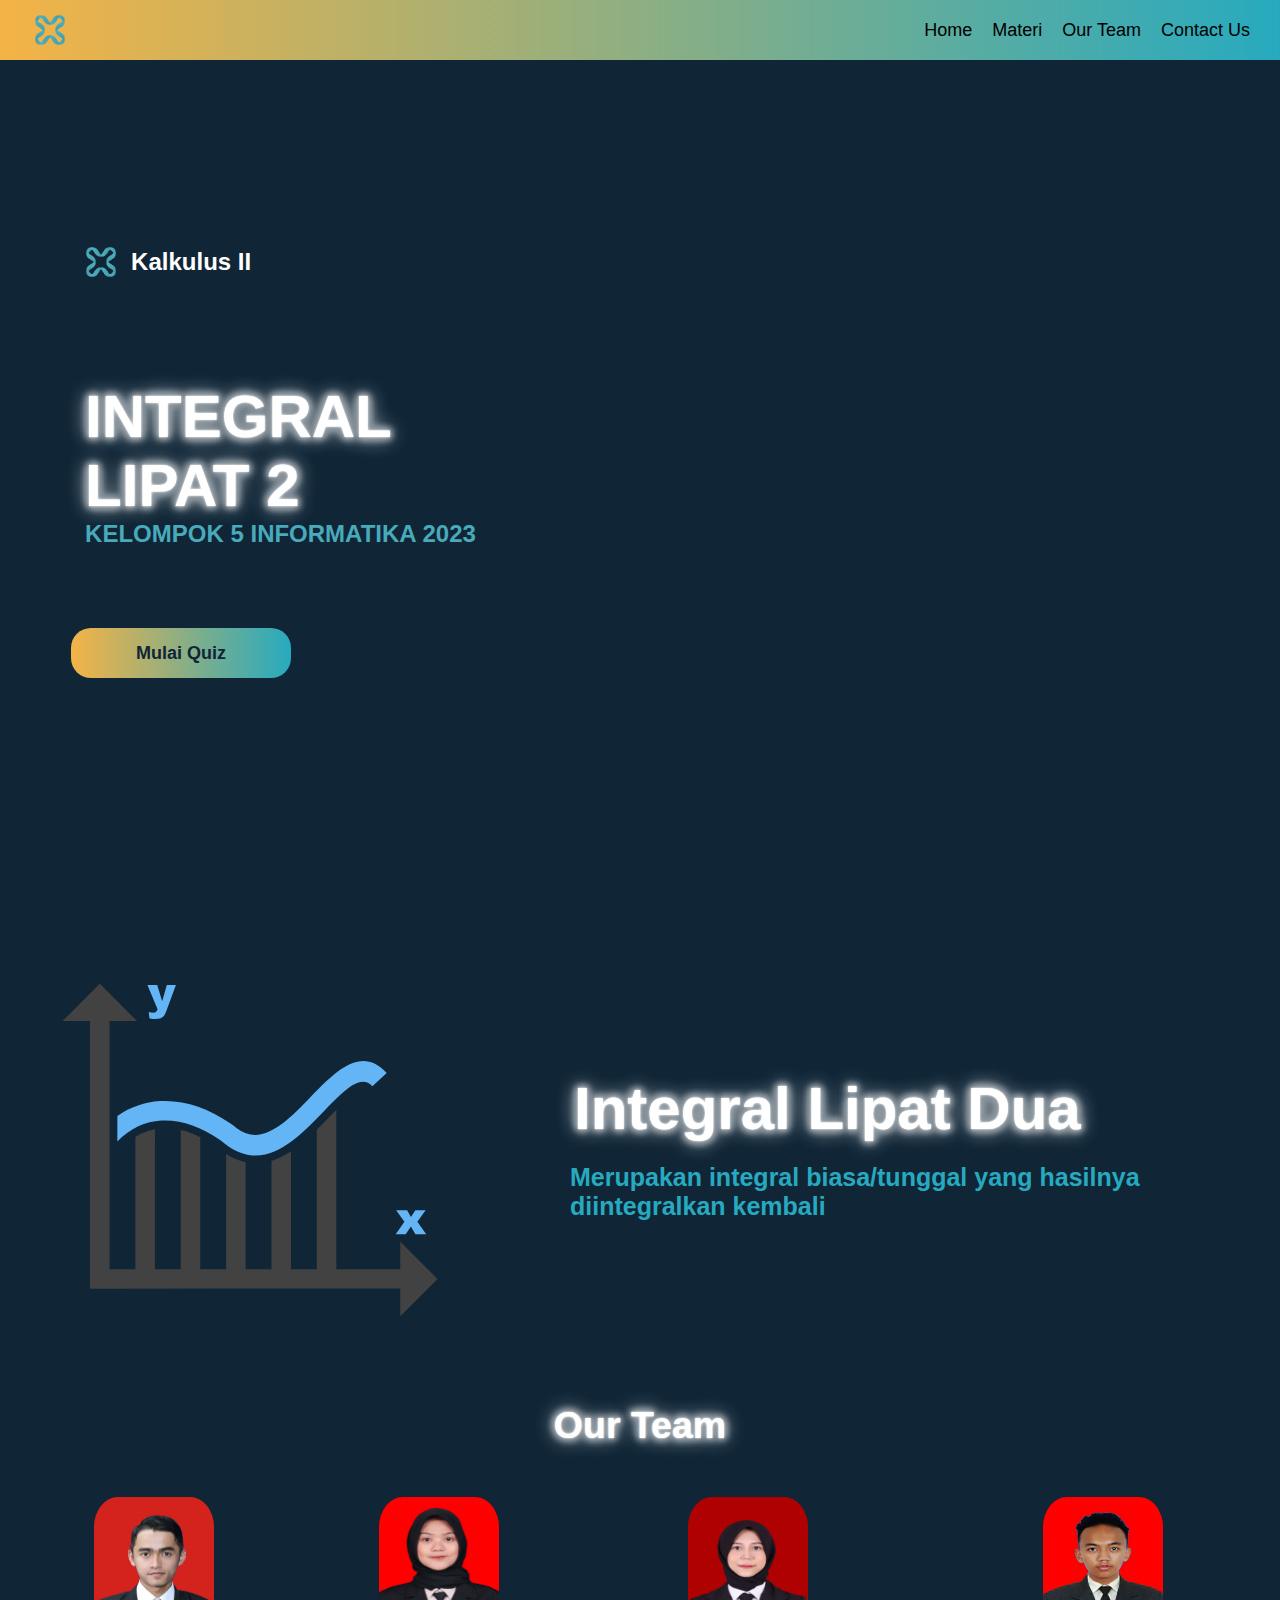
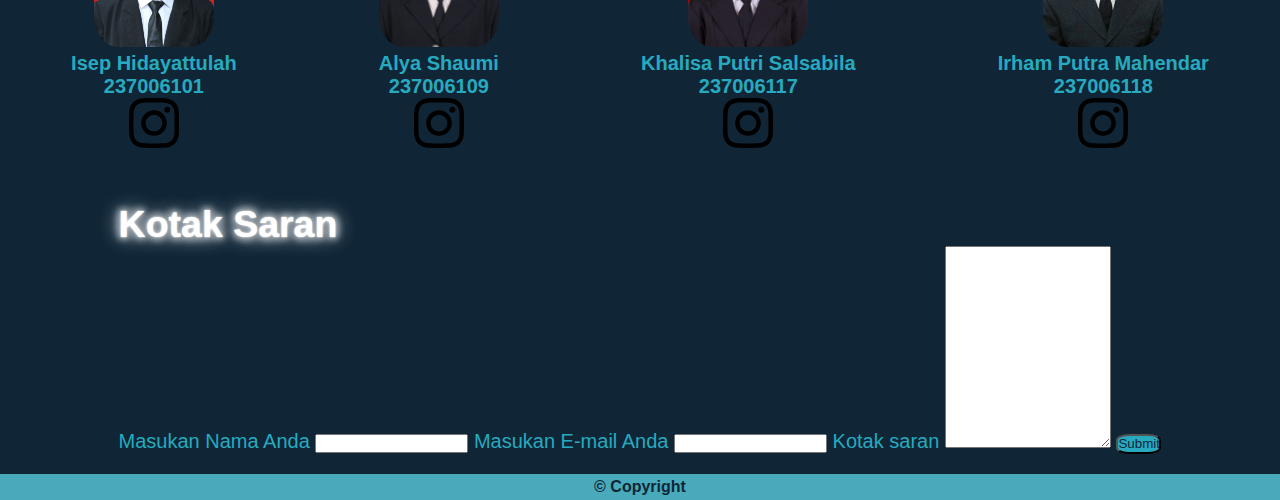
==== index.html @ 83ba143b "first commit" ====
<!DOCTYPE html>
<html lang="en">
<head>
  <meta charset="UTF-8">
  <meta name="viewport" content="width=device-width, initial-scale=1.0">
  <title>Integral Lipat Dua</title>
  <link rel="stylesheet" href="style.css">
</head>
<body>

  <!-- navigation -->
  <div class="navigation">
    <div class="nav-container">
      <img class="icon" src="assets/nobgIcon.png" alt=""></a>
      
      <div class="nav-list">
        <div class="list-item"><a href="">Home</a></div>
        <div class="list-item"><a href="">Materi</a></div>
        <div class="list-item"><a href="">Our Team</a></div>
        <div class="list-item"><a href="">Contact Us</a></div>
      </div>
    </div>
  </div>
  <!-- end navigation -->
  
  <!-- Home section -->
  <section class="Home">    
    <div class="container">
      <div class="content">
        <div class="first-side">
        <div class="firstSide-container">
          <div class="header-1">
            <img class="icon" src="assets/nobgIcon.png" alt=""></a>
            <h2 class="header-1">Kalkulus II</h2>
          </div>
          <div class="header-2">
            <div class="glow">INTEGRAL</div>
            <div class="glow">LIPAT 2</div>
            <div style="font-size: 24px; color: #48aaba; font-weight: bold;">KELOMPOK 5 INFORMATIKA 2023</div>
          </div>
          <button class="button-mulai">Mulai Quiz</button>
        </div>
      </div>
      <div class="second-side">
        <div class="secondSide-container">
          
        </div>
      </div>
    </div>
  </div>
  </section>
  <!-- end Home section -->

  <!-- Materi section -->
  <section class="Materi">
    <div class="pengertian">
      <div class="gambar">
        <img src="/assets/reshot-icon-integral-FRNYMEZ7V9.svg" width="500" height="500">
      </div>
      <div class="pengertian-container">
        <div class="pengertian-header">
          <h2 class="glow">Integral Lipat Dua</h2>
        </div>
        <div class="pengertian-content">
          <p>
            Merupakan integral biasa/tunggal yang hasilnya diintegralkan kembali
          </p>
          </div>
        </div>
    </div>
  </section>
  <!-- end Materi section -->

  <!-- Our Team section -->
  <section class="Our-Team">
    <div class="text">
      <h2 class="glow">Our Team</h2>
    </div>
    <div class="Team-container">
      <div class="Team">
        <div class="img">
          <img class="Isep" src="/assets/Isep.jpg" width="120" height="150">
        </div>
          <p>Isep Hidayattulah</p>
        <p>237006101</p>
        <a href="https://www.instagram.com/sepphidayat77/" target="_blank"><img src="/assets/instagram.svg" width="50" height="50"></a>
      </div>
      <div class="Team">
        <div class="img">
          <img class="Alya" src="/assets/Alya.jpg" width="120" height="150">
        </div>
          <p>Alya Shaumi</p>
        <p>237006109</p>
        <a href="https://www.instagram.com/alyashmi/" target="_blank"><img src="/assets/instagram.svg" width="50" height="50"></a>
      </div>
      <div class="Team">
        <div class="img">
          <img class="Khalisa" src="/assets/Khalisa.jpg" width="120" height="150">
        </div>
        <p>Khalisa Putri Salsabila</p>
        <p>237006117</p>
        <a href="https://www.instagram.com/khalisaputris_/" target="_blank"><img src="/assets/instagram.svg" width="50" height="50"></a>
      </div>
      <div class="Team">
        <div class="img">
          <img class="Irham" src="/assets/Irham.jpg" width="120" height="150">
        </div>
        <p>Irham Putra Mahendar</p>
        <p>237006118</p>
        <a href="https://www.instagram.com/irham_ipm_994/" target="_blank"><img src="/assets/instagram.svg" width="50" height="50"></a>
      </div>
    </div>
  </section>
  <!-- end Our Team section -->

  <!-- Contact Us section -->
  <section class="contact-us">
    <div class="kotak-saran">
      <form action="saran-dan-masukan">
        <h2 class="glow">Kotak Saran</h2>
        <div class="saran">
          <label for="name">Masukan Nama Anda</label>
          <input type="text" id="name" name="name" placeholder="">
          
          <label for="email">Masukan E-mail Anda</label>
          <input type="text" id="email" name="email" placeholder="">
          
          <label for="subject">Kotak saran</label>
          <textarea id="subject" name="subject" placeholder="" style="height:200px"></textarea>
          
          <input class="btn-primary" type="submit" value="Submit">
        </div>
      </form>
    </div>
  </section>
  <!-- end Contact Us section -->

  <div class="copyright">
    &#169; Copyright
  </div>

  <link rel="Quiz" href="JavaScript.JS">
</body>
</html>
---- style.css ----
* {
  margin: 0;
  padding: 0;
  font-family: 'Gill Sans', 'Gill Sans MT', Calibri, 'Trebuchet MS', sans-serif;
}

body {
  background-color: #102637;
}

.navigation {
  width: 100%;
  height: 60px;
  position: fixed;
  background: linear-gradient(to right,#F4B346 ,#27AABF);
  display: flex;
  align-items: center;
  justify-content: center;
}

.container {
  height: 100vh;
  width: 100%;
  color: white;
  display: flex;
  justify-content: center;
  align-items: center;
}

.nav-container {
  display: flex;
  align-items: center;
  justify-content: space-between;
  width: 100%;
  padding: 0px 20px 0px 20px;
}

.icon {
  height: 40px;
  padding-left: 10px;
  padding-right: 10px;
}

.nav-list {
  display: flex;
}

.list-item {
  padding: 0px 10px 0px 10px;
  font-size: 18px;
}

a {
  text-decoration: none;
  color: black;
}

.content {
  width: 100%;
  display: flex;
}

.first-side {
  flex: 5;
  color: white;
  display: flex;
  height: 100%;
}

.second-side {
  flex: 4;
}

::-webkit-scrollbar {
  display: none;
}

.firstSide-container {
  display: flex;
  flex-direction: column;
  height: 100%;
  justify-content: space-between;
  padding: 10%;
}

.header-1 {
  height: 80px;
  display: flex;
  align-items: center;
}

.header-2 {
  padding-left: 14px;
  padding-right: 14px;
  font-size: 60px;
  margin: 80px 0px;
  font-weight: bold;
}

.glow {
  text-shadow: 0 0 2px #fff, 0 0 6px #fff, 0 0 6px #102637, 0 0 10px #102637, 0 0 10px #fff, 0 0 10px #fff, 0 0 20px #fff;
  /* -webkit-text-fill-color: white; Will override color (regardless of order) */
  /* -webkit-text-stroke-width: 1px;
  /* -webkit-text-stroke-color: #175f64;  */
}

.button-mulai {
  border-radius: 20px;
  border: none;
  height: 50px;
  width: 220px;
  background: linear-gradient(to right,#F4B346 ,#27AABF);
  font-size: 18px;
  font-weight: bold;
  color: #102637;
}

.button-mulai:hover {
  cursor: pointer;
}

.Materi{
  background-color: #102637;
  color: #27AABF;
}

.pengertian{
  display: flex;
}

.pengertian-container {
  margin: auto;
  object-fit: cover;
}

.pengertian-header {
  color: white;
  padding-left: 14px;
  padding-right: 14px;
  font-size: 40px;
  margin: 20px 60px;
  font-weight: bold;
}

.pengertian-content{
  font-size: 25px;
  font-weight: bold;
  margin: 0px 30px 30px 70px;
}

.text{
  font-size: 25px;
  color: white;
  text-align: center;
  margin-bottom: 50px;
}

.Team-container{
  display: flex;
}

.Team {
  margin: auto;
  padding: 00px 0px 30px 0px;
  text-align: center;
  color: #27AABF;
  font-size: 20px;
  font-weight: bold;
  border-radius: 100%;
}

img{
  border-radius: 20%;
}

.contact-us{
  color: white;
  font-size: 25px;
  display: flex;
  justify-content: center;
  align-items: center;
  flex-direction: column;
  padding: 20px 0px;
}

form .saran{
  color: #27AABF;
  font-size: 20px;
}

.btn-primary{
  border-radius: 30%;
  height: 20px;
  width: 45px;
  color: #102637;
  background-color: #27AABF;
}

.copyright {
  width: 100%;
  background-color: #48aaba;
  color: white;
  display: flex;
  justify-content: center;
  align-items: center;
  padding: 4px 0px;
  color: #102637;
  font-weight: bold;
  position: absolute;
}
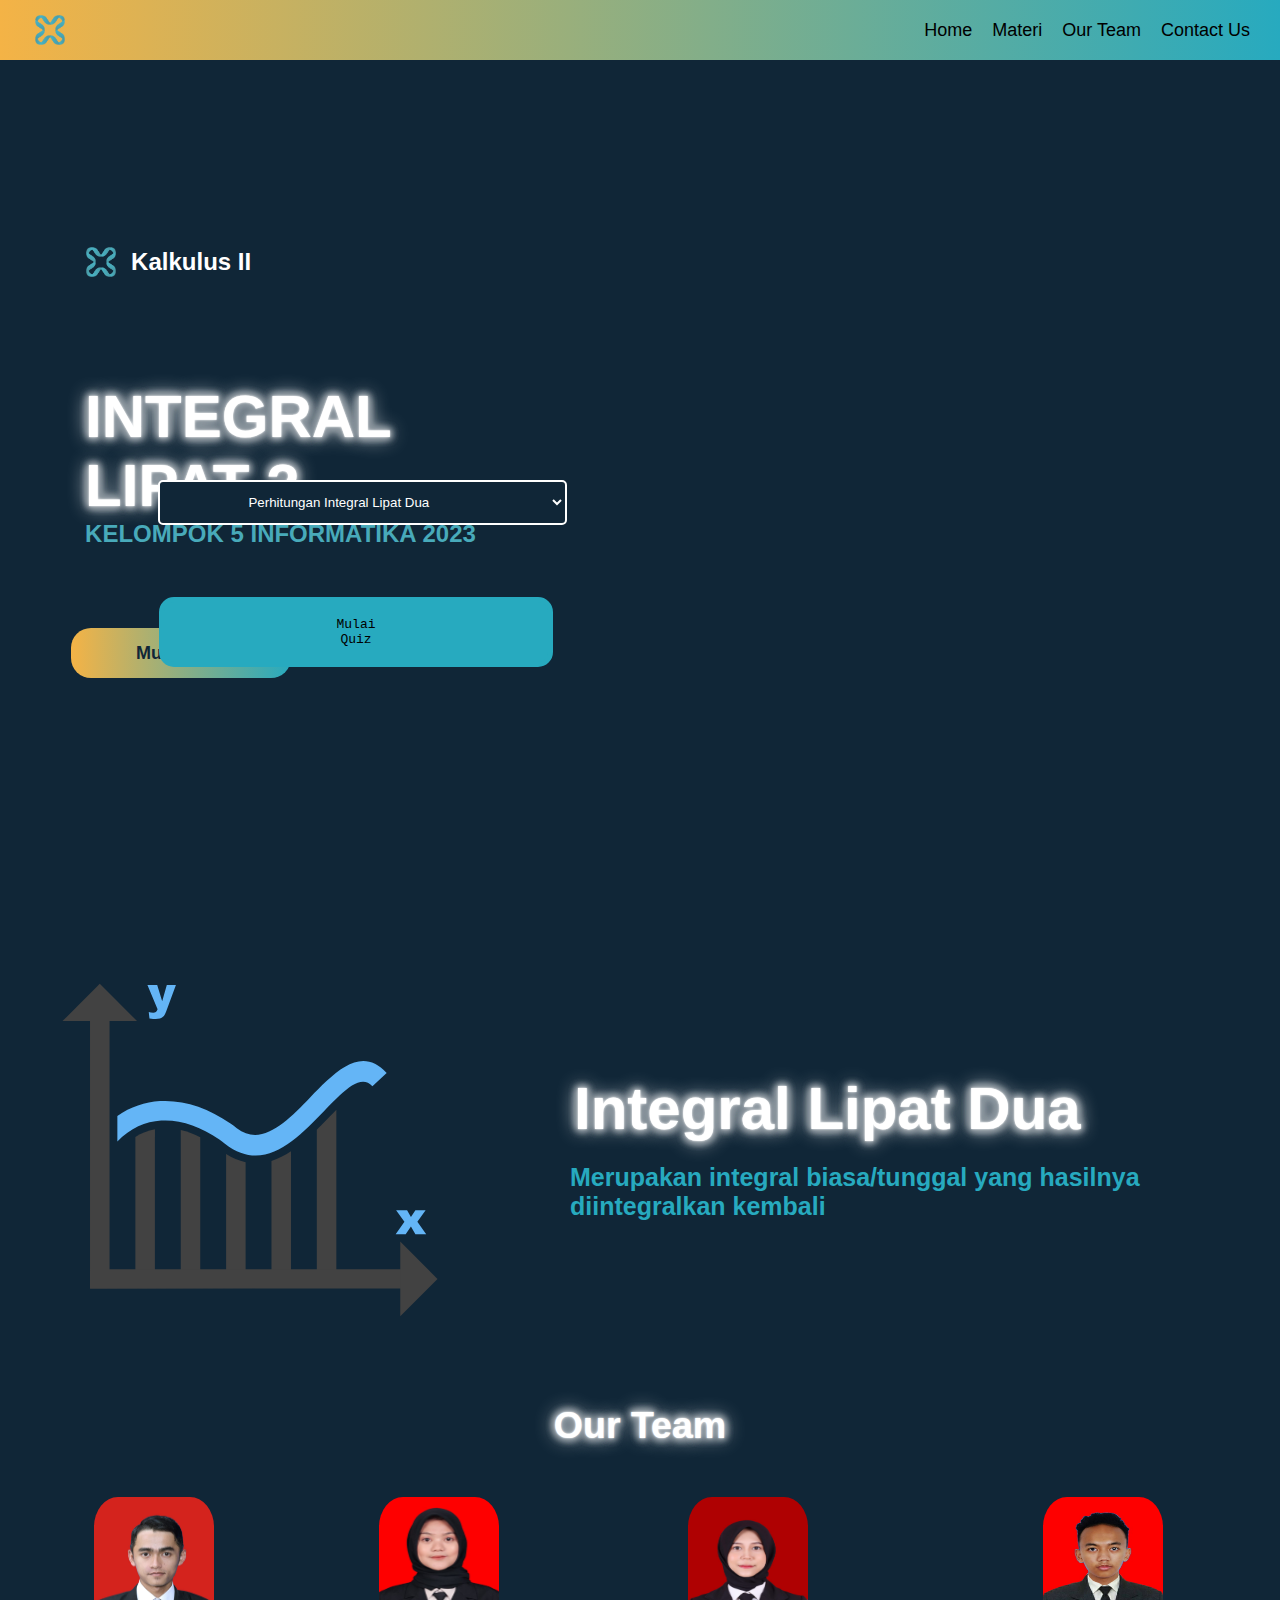
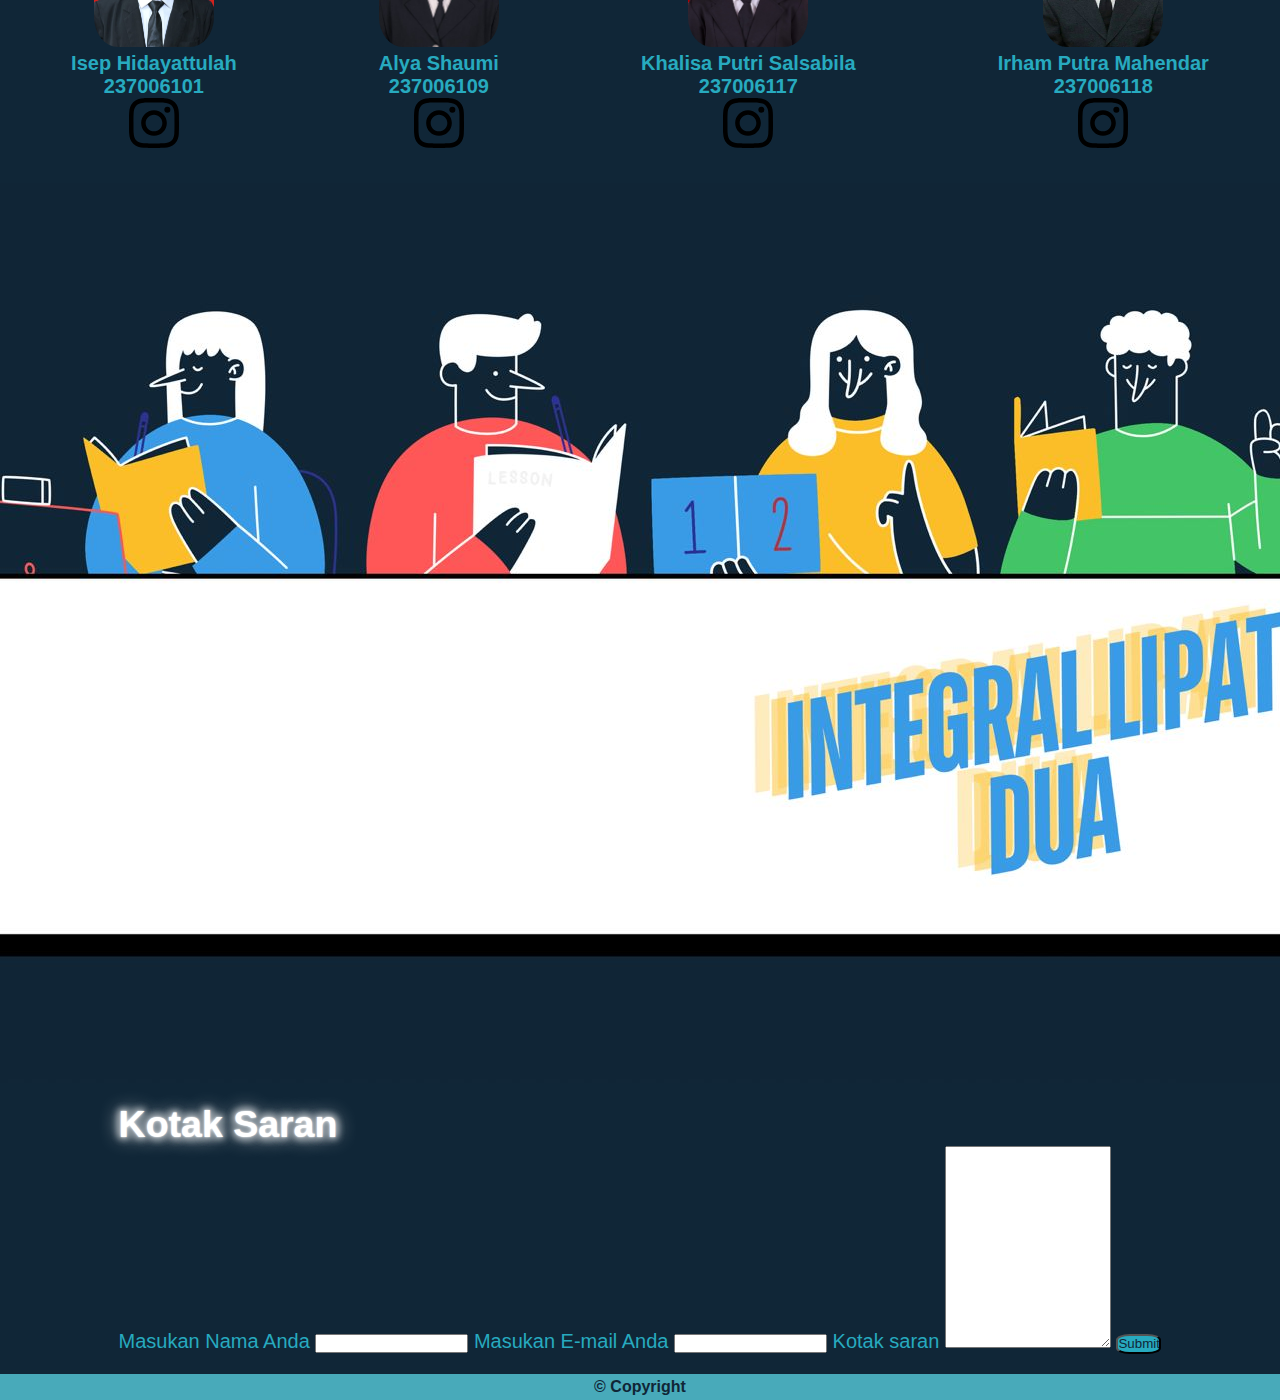
==== commit b4c7ec7d: "first commit" ====
--- a/index.html
+++ b/index.html
@@ -1,11 +1,18 @@
 <!DOCTYPE html>
 <html lang="en">
+
 <head>
   <meta charset="UTF-8">
   <meta name="viewport" content="width=device-width, initial-scale=1.0">
   <title>Integral Lipat Dua</title>
   <link rel="stylesheet" href="style.css">
+  <link rel="stylesheet" href="Quiz.css" />
+  <link
+      href="https://fonts.googleapis.com/css?family=Roboto+Slab"
+      rel="stylesheet"
+    />
 </head>
+
 <body>
 
   <!-- navigation -->
@@ -24,7 +31,7 @@
   <!-- end navigation -->
   
   <!-- Home section -->
-  <section class="Home">    
+  <!-- <section class="Home">    -->
     <div class="container">
       <div class="content">
         <div class="first-side">
@@ -48,11 +55,11 @@
       </div>
     </div>
   </div>
-  </section>
+  <!-- </section> -->
   <!-- end Home section -->
 
   <!-- Materi section -->
-  <section class="Materi">
+  <!-- <section class="Materi"> -->
     <div class="pengertian">
       <div class="gambar">
         <img src="/assets/reshot-icon-integral-FRNYMEZ7V9.svg" width="500" height="500">
@@ -68,7 +75,7 @@
           </div>
         </div>
     </div>
-  </section>
+  <!-- </section> -->
   <!-- end Materi section -->
 
   <!-- Our Team section -->
@@ -113,8 +120,82 @@
   </section>
   <!-- end Our Team section -->
 
+  <section class="Quiz">
+    <div id="wrapper">
+      <div id="form-box">
+        <form>
+          <select id="language">
+            <option value="PERHITUNGAN" selected="selected">
+              Perhitungan Integral Lipat Dua
+            </option>
+            <option value="PEMAHAMAN">Pemahaman Integral Lipat Dua</option>
+          </select>
+          <br /><br /><br /><br /><br />
+          <a href="#lb3" class="choose-lang">Mulai Quiz</a>
+        </form>
+      </div>
+    </div>
+    <div class="quiz">
+      <div id="info">
+        <div id="score">Score: 0</div>
+        <div id="ques-left">Soal:1/20</div>
+      </div>
+      <div id="ques-view"></div>
+      <div class="question">
+        <h1>Soal Quiz</h1>
+        <img id="questionImage" src="/assets/pg1.png" alt="Pertanyaan Gambar" />
+      </div>
+      <div class="choice">
+        <div class="options">
+          <input type="radio" name="options" value="option1" id="opt0" /><label
+            for="opt0"
+            id="lb0"
+            >Option1</label
+          >
+        </div>
+        <div class="options">
+          <input type="radio" name="options" value="option2" id="opt1" /><label
+            for="opt1"
+            id="lb1"
+            >Option2</label
+          >
+        </div>
+        <div class="options">
+          <input
+            type="radio"
+            name="options"
+            value="option3"
+            checked="checked"
+            id="opt2"
+          /><label for="opt2" id="lb2">Option3</label>
+        </div>
+        <div class="options">
+          <input type="radio" name="options" value="option4" id="opt3" /><label
+            for="opt3"
+            id="lb3"
+            >Option4</label
+          >
+        </div>
+      </div>
+      <div class="ans-btn">
+        <button type="button" class="submit-answer">Kirim Jawaban</button>
+        <a href="#display-final-score" type="button" class="view-results"
+          >Hasil Nilai Quiz</a
+        >
+      </div>
+    </div>
+    <div class="final-result">
+      <h1>Selamat! Kamu Telah Menyelesaikan Quiz</h1>
+      <div class="solved-ques-no">Terdapat 15 Soal Integral</div>
+      <div class="right-wrong">7 Soal Benar dan 3 Soal Salah</div>
+      <div id="display-final-score">Hasil Nilai Quiz Kamu : 70</div>
+      <div class="remark">Yuk! Belajar Lebih Giat Lagi</div>
+      <button id="restart">Kembali</button>
+    </div>
+  </section>
+
   <!-- Contact Us section -->
-  <section class="contact-us">
+  <!-- <section class="contact-us"> -->
     <div class="kotak-saran">
       <form action="saran-dan-masukan">
         <h2 class="glow">Kotak Saran</h2>
@@ -139,6 +220,9 @@
     &#169; Copyright
   </div>
 
-  <link rel="Quiz" href="JavaScript.JS">
+  <script src="https://ajax.googleapis.com/ajax/libs/jquery/3.3.1/jquery.min.js"></script>
+    <script src="Quiz.js"></script>
+  <script src="script.js"></script>
 </body>
+
 </html>--- a/style.css
+++ b/style.css
@@ -119,7 +119,7 @@
   cursor: pointer;
 }
 
-.Materi{
+.pengertian{
   background-color: #102637;
   color: #27AABF;
 }
@@ -173,7 +173,7 @@
   border-radius: 20%;
 }
 
-.contact-us{
+.kotak-saran{
   color: white;
   font-size: 25px;
   display: flex;
--- a/Quiz.css
+++ b/Quiz.css
@@ -0,0 +1,261 @@
+#wrapper {
+  background-image: url("/assets/home.jpg");
+  background-position: center;
+  background-size: cover;
+  height: 100vh;
+  text-align: center;
+}
+
+#form-box {
+  /*    background-color: aqua;*/
+  padding: 30px;
+  top: 50%;
+  position: absolute;
+  left: 10%;
+  width: 30%;
+}
+
+.choose-lang {
+  display: flex;
+  justify-content: center; /* Menengahkan teks secara horizontal */
+  align-items: center; /* Menengahkan teks secara vertikal */
+  text-decoration: none; /* Menghilangkan garis bawah pada link */
+  color: #000000;
+  background-color: #27aabf;
+  margin-left: 1px;
+  margin-right: 25px;
+  position: relative;
+  border: 5px solid #27aabf;
+  padding: 15px;
+  border-radius: 15px;
+  font-family: monospace;
+  transition: background-color 0.3s, border 0.2s, color 0.2s;
+  padding-left: 50%;
+  padding-right: 50%;
+}
+
+.choose-lang:hover {
+  background-color: #102637;
+  color: white;
+  cursor: pointer;
+  /*    width: 120px;*/
+  font-size: 110%;
+}
+
+#language {
+  background-color: #102637;
+  padding: 12px;
+  border-radius: 5px;
+  cursor: pointer;
+  border: 2px solid rgb(255, 255, 255);
+  padding-left: 22%;
+  padding-right: 30%;
+  justify-content: center;
+  align-items: center;
+  color: white;
+}
+
+#language:hover {
+  background-color: #27aabf;
+  color: black;
+}
+
+#language option {
+  background-color: #27aabf;
+  color: black;
+}
+
+.quiz {
+  background-color: #ffffff;
+  text-align: center;
+  /*    padding: 0%;*/
+  margin-top: 20px;
+  height: 100vh;
+}
+
+#info {
+  height: 25px;
+  background-color: #102637;
+  color: white;
+}
+
+#score {
+  width: 50%;
+  float: left;
+  font-size: 25px;
+}
+
+#ques-left {
+  width: 50%;
+  float: left;
+  font-size: 25px;
+}
+
+#ques-view {
+  /*    background-color:aqua;*/
+  height: 35px;
+  margin-top: 10px;
+  padding: 2px;
+}
+.ques-circle {
+  float: left;
+  border-radius: 50%;
+  width: 35px;
+  height: 90%;
+  margin-left: 10px;
+  margin-top: 10px;
+}
+.correct {
+  background-color: #44fe00;
+}
+.incorrect {
+  background-color: #ff000d;
+  color: #fff;
+}
+
+.question {
+  /*    background-color: antiquewhite;*/
+  font-family: "Roboto Slab", sans-serif;
+  letter-spacing: 0.13em;
+}
+
+.choice {
+  background-color: #fff;
+  padding: 3%;
+}
+
+.options {
+  background-color: #fff;
+  display: block;
+  margin-left: 13%;
+  font-size: 25px;
+  font-weight: 100;
+  margin-top: 30px;
+  text-align: left;
+}
+
+input[type="radio"] {
+  border: 5px solid white;
+  width: 20px;
+  height: 1.3em;
+  float: left;
+}
+
+.ans-btn {
+  background-color: #fff;
+  padding: 2%;
+}
+
+.submit-answer {
+  background-color: white;
+  border: 2px solid #102637;
+  padding: 15px;
+  border-radius: 20px;
+  font-family: monospace;
+  transition: background-color 0.3s, border 0.2s, color 0.2s;
+}
+
+.submit-answer:hover {
+  background-color: #102637;
+  padding: 16px;
+  color: #fff;
+  cursor: pointer;
+  border-radius: 20px;
+}
+
+.view-results {
+  text-decoration: none;
+  color: #ffffff;
+  background-color: white;
+  border: 2px solid #102637;
+  padding: 15px;
+  border-radius: 20px;
+  font-family: monospace;
+  transition: background-color 0.3s, border 0.2s, color 0.2s;
+}
+
+.view-results:hover {
+  background-color: #102637;
+  padding: 16px;
+  color: #fff;
+  cursor: pointer;
+  border-radius: 20px;
+}
+
+/*Final Results*/
+
+.final-result {
+  background-color: #102637;
+  color: white;
+  text-align: center;
+  padding: 10px;
+  font-size: 1.5em;
+  height: 100vh;
+}
+.solved-ques-no {
+  padding: 10px;
+}
+
+.right-wrong {
+  padding: 10px;
+}
+
+#display-final-score {
+  padding: 5%;
+  background-color: #102637;
+}
+.remark {
+  padding: 5%;
+}
+#restart {
+  background-color: #102637;
+  margin-left: 30px;
+  border: 2px solid #27aabf;
+  padding: 15px;
+  border-radius: 20px;
+  font-size: 80%;
+  transition: background-color 0.3s, border 0.2s, color 0.2s;
+}
+
+#restart:hover {
+  background-color: #102637;
+  color: #fff;
+  cursor: pointer;
+  /*    width: 120px;*/
+  font-size: 90%;
+}
+
+@media only screen and (max-width: 1250px) {
+  .options {
+    margin-left: 8%;
+  }
+}
+
+@media only screen and (max-width: 850px) {
+  .options {
+    margin-left: 4%;
+  }
+}
+
+@media only screen and (max-width: 650px) {
+  .options {
+    display: block;
+    margin-top: 3%;
+  }
+}
+
+@media only screen and (max-width: 550px) {
+  .options {
+    margin-top: 3%;
+  }
+
+  .choose-lang {
+    display: block;
+    margin-top: 25px;
+    margin-left: 0px;
+  }
+
+  #language {
+    display: block;
+  }
+}
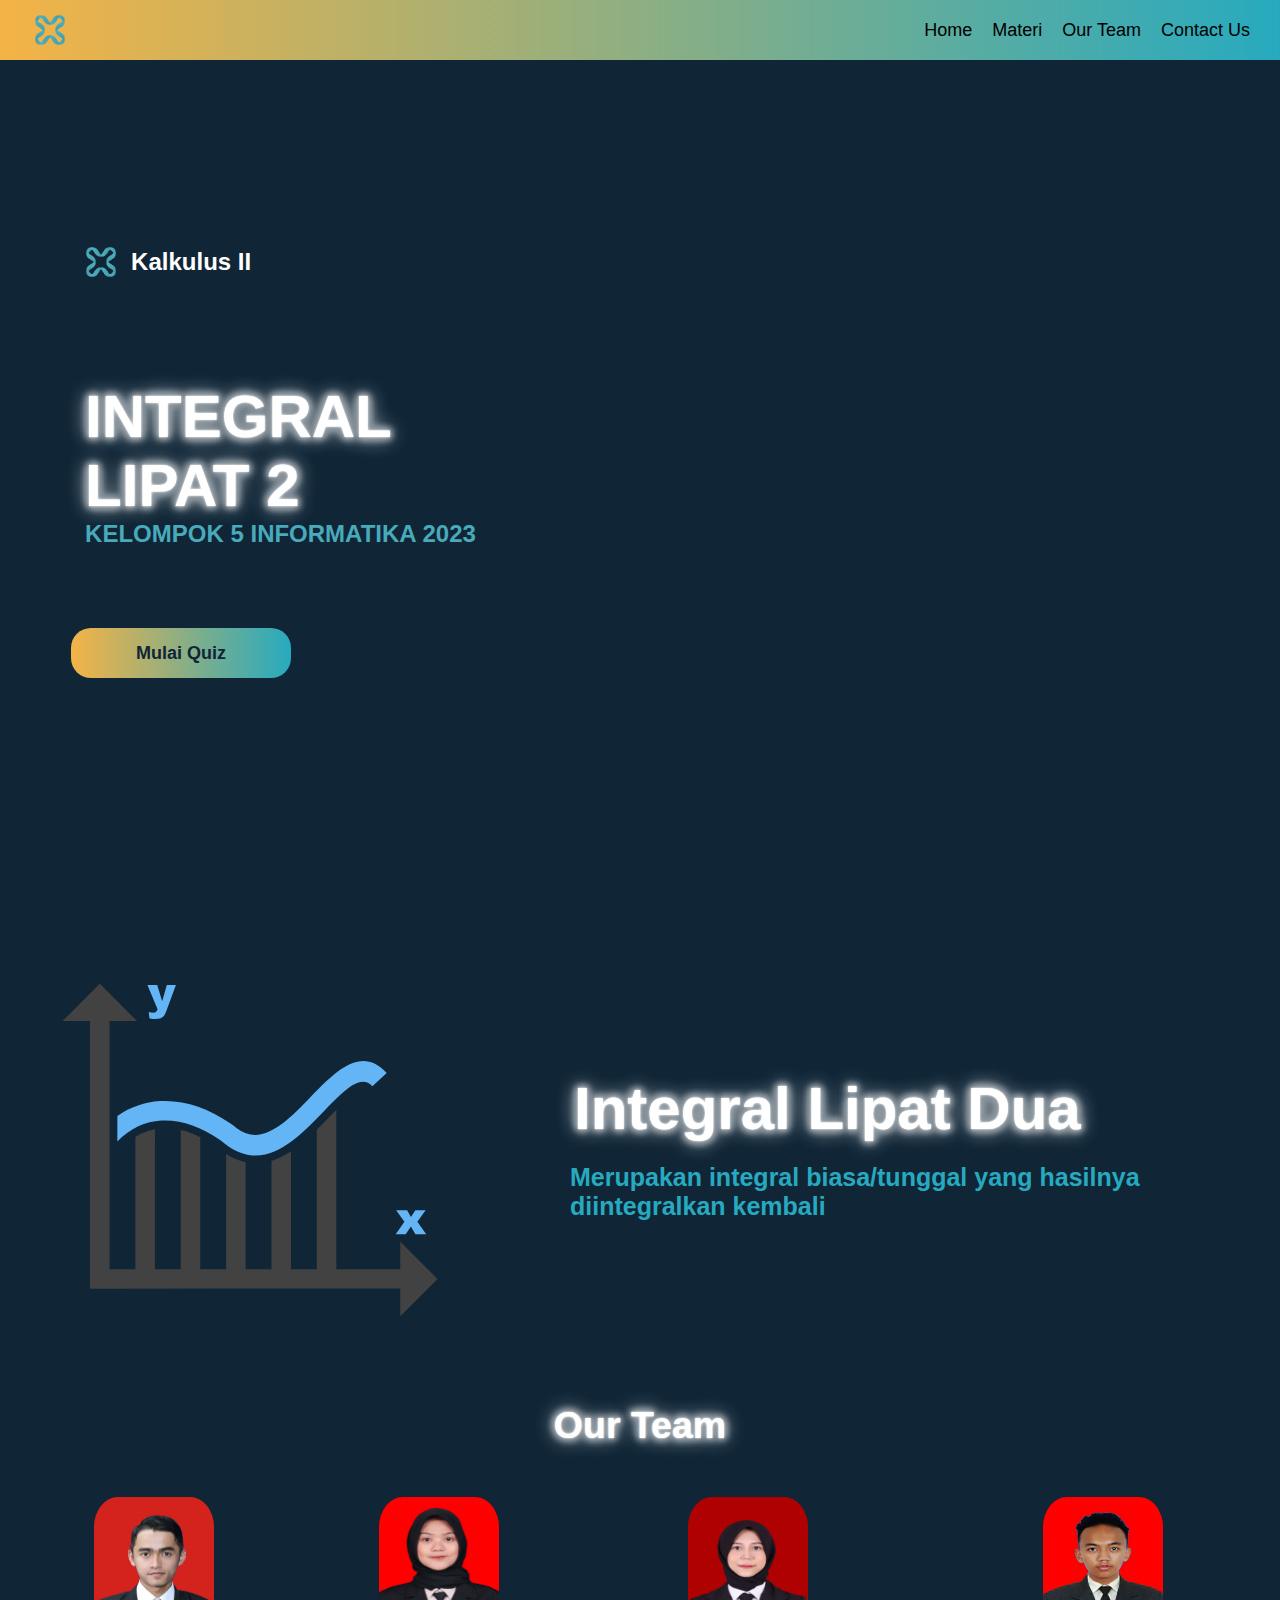
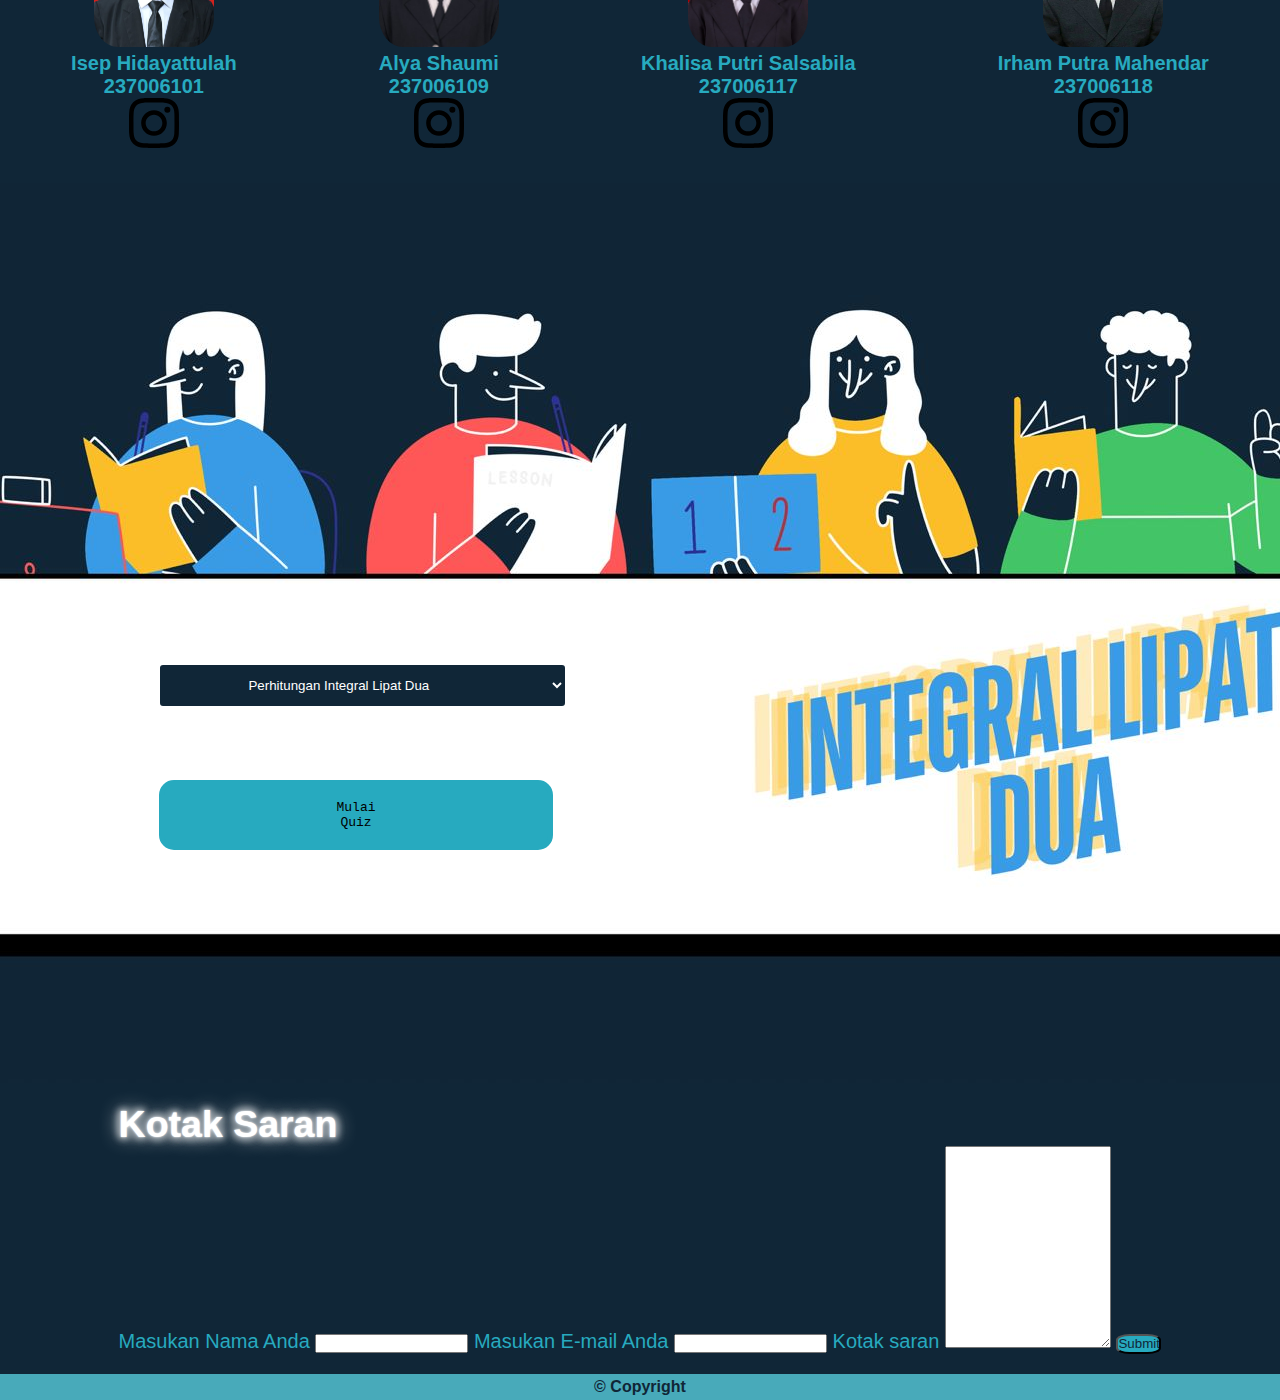
==== commit e73ab553: "first commit" ====
--- a/index.html
+++ b/index.html
@@ -21,10 +21,10 @@
       <img class="icon" src="assets/nobgIcon.png" alt=""></a>
       
       <div class="nav-list">
-        <div class="list-item"><a href="">Home</a></div>
-        <div class="list-item"><a href="">Materi</a></div>
-        <div class="list-item"><a href="">Our Team</a></div>
-        <div class="list-item"><a href="">Contact Us</a></div>
+        <div class="list-item"><a href="#Home">Home</a></div>
+        <div class="list-item"><a href="#Materi">Materi</a></div>
+        <div class="list-item"><a href="#Our-Team">Our Team</a></div>
+        <div class="list-item"><a href="#Contact-us">Contact Us</a></div>
       </div>
     </div>
   </div>
@@ -32,7 +32,7 @@
   
   <!-- Home section -->
   <!-- <section class="Home">    -->
-    <div class="container">
+    <div id="Home" class="container">
       <div class="content">
         <div class="first-side">
         <div class="firstSide-container">
@@ -45,7 +45,9 @@
             <div class="glow">LIPAT 2</div>
             <div style="font-size: 24px; color: #48aaba; font-weight: bold;">KELOMPOK 5 INFORMATIKA 2023</div>
           </div>
-          <button class="button-mulai">Mulai Quiz</button>
+          <a href="#Quiz">
+            <button class="button-mulai">Mulai Quiz</button>
+          </a>
         </div>
       </div>
       <div class="second-side">
@@ -60,7 +62,7 @@
 
   <!-- Materi section -->
   <!-- <section class="Materi"> -->
-    <div class="pengertian">
+    <div id="Materi" class="pengertian">
       <div class="gambar">
         <img src="/assets/reshot-icon-integral-FRNYMEZ7V9.svg" width="500" height="500">
       </div>
@@ -79,8 +81,8 @@
   <!-- end Materi section -->
 
   <!-- Our Team section -->
-  <section class="Our-Team">
-    <div class="text">
+  <!-- <section class="Our-Team"> -->
+    <div id="Our-Team" class="text">
       <h2 class="glow">Our Team</h2>
     </div>
     <div class="Team-container">
@@ -117,14 +119,15 @@
         <a href="https://www.instagram.com/irham_ipm_994/" target="_blank"><img src="/assets/instagram.svg" width="50" height="50"></a>
       </div>
     </div>
-  </section>
+  <!-- </section> -->
   <!-- end Our Team section -->
 
-  <section class="Quiz">
-    <div id="wrapper">
-      <div id="form-box">
-        <form>
-          <select id="language">
+  <!-- <section class="Quiz"> -->
+    <div id="Quiz">
+      <div id="wrapper">
+        <div id="form-box">
+          <form>
+            <select id="language">
             <option value="PERHITUNGAN" selected="selected">
               Perhitungan Integral Lipat Dua
             </option>
@@ -167,20 +170,20 @@
             value="option3"
             checked="checked"
             id="opt2"
-          /><label for="opt2" id="lb2">Option3</label>
-        </div>
+            /><label for="opt2" id="lb2">Option3</label>
+          </div>
         <div class="options">
           <input type="radio" name="options" value="option4" id="opt3" /><label
-            for="opt3"
-            id="lb3"
-            >Option4</label
+          for="opt3"
+          id="lb3"
+          >Option4</label
           >
         </div>
       </div>
       <div class="ans-btn">
         <button type="button" class="submit-answer">Kirim Jawaban</button>
         <a href="#display-final-score" type="button" class="view-results"
-          >Hasil Nilai Quiz</a
+        >Hasil Nilai Quiz</a
         >
       </div>
     </div>
@@ -192,11 +195,12 @@
       <div class="remark">Yuk! Belajar Lebih Giat Lagi</div>
       <button id="restart">Kembali</button>
     </div>
-  </section>
+  </div>
+    <!-- </section> -->
 
   <!-- Contact Us section -->
   <!-- <section class="contact-us"> -->
-    <div class="kotak-saran">
+    <div id="Contact-us" class="kotak-saran">
       <form action="saran-dan-masukan">
         <h2 class="glow">Kotak Saran</h2>
         <div class="saran">
--- a/Quiz.css
+++ b/Quiz.css
@@ -1,3 +1,8 @@
+body {
+  margin: 0px;
+  padding: 0px;
+}
+
 #wrapper {
   background-image: url("/assets/home.jpg");
   background-position: center;
@@ -10,7 +15,7 @@
   /*    background-color: aqua;*/
   padding: 30px;
   top: 50%;
-  position: absolute;
+  position: relative;
   left: 10%;
   width: 30%;
 }
